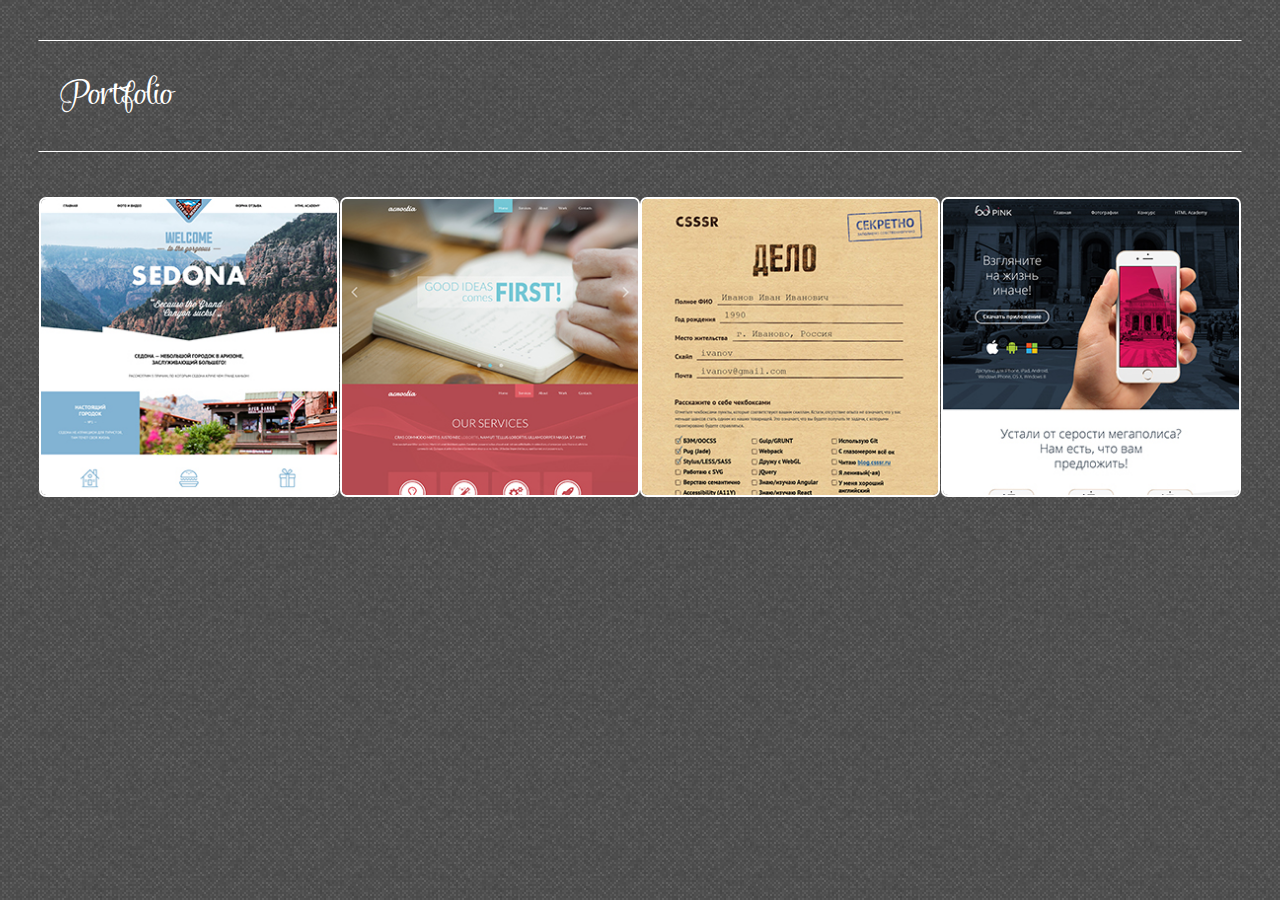
==== index.html @ 5a2338d6 "first" ====
<!DOCTYPE html>
<html lang="ru">
<head>
	<meta charset="UTF-8">
	<meta name="viewport" content="width=device-width, initial-scale=1">
	<title>Portfolio</title>
	<link rel="stylesheet" href="sources/css/normalize.css">
	<link rel="stylesheet" href="sources/css/style.css">
</head>
<body>
	<div class="work" id="work">
		<h1></h1>
			<div class="portfolio">
				<nav class="portfolio-nav">
					<h2 class="portfolio-nav__title">Portfolio</h2>
					<!--
					<div class="portfolio-nav__links">
						<a class="portfolio-nav__link"  href="">All</a>
						<a class="portfolio-nav__link"  href="">Photograhy</a>
						<a class="portfolio-nav__link"  href="">Logo design</a>
						<a class="portfolio-nav__link"  href="">Web design</a>
					</div>
					-->
				</nav>
				<div class="portfolio-body">
					<div class="portfolio-item">
						<a class="portfolio-item__link" href="sedona/index.html" target="_blank">
							<img class="portfolio-item__image" width="300" height="300" src="sources/img/sedona.jpg" alt="Седона">
							<div class="portfolio-item__icon">
								<svg xmlns="http://www.w3.org/2000/svg" width="22" height="22" viewBox="0 0 22 22">
									<path fill="#ffffff" d="M20.707,19.293L15.314,13.9C16.367,12.546,17,10.848,17,9c0-4.418-3.582-8-8-8 S1,4.582,1,9s3.582,8,8,8c1.848,0,3.545-0.633,4.9-1.686l5.393,5.393C19.474,20.888,19.724,21,20,21c0.552,0,1-0.448,1-1 C21,19.724,20.888,19.474,20.707,19.293z M9,15c-3.314,0-6-2.686-6-6s2.686-6,6-6s6,2.686,6,6S12.314,15,9,15z"/>
								</svg>
							</div>
						</a>
					</div>
					<div class="portfolio-item">
						<a class="portfolio-item__link" href="acrostia/index.html" target="_blank">
							<img class="portfolio-item__image" width="300" height="300" src="sources/img/acrostia.jpg" alt="Акростия">
							<div class="portfolio-item__icon">
								<svg xmlns="http://www.w3.org/2000/svg" width="22" height="22" viewBox="0 0 22 22">
									<path fill="#ffffff" d="M20.707,19.293L15.314,13.9C16.367,12.546,17,10.848,17,9c0-4.418-3.582-8-8-8 S1,4.582,1,9s3.582,8,8,8c1.848,0,3.545-0.633,4.9-1.686l5.393,5.393C19.474,20.888,19.724,21,20,21c0.552,0,1-0.448,1-1 C21,19.724,20.888,19.474,20.707,19.293z M9,15c-3.314,0-6-2.686-6-6s2.686-6,6-6s6,2.686,6,6S12.314,15,9,15z"/>
								</svg>
							</div>
						</a>
					</div>
					<div class="portfolio-item">
						<a class="portfolio-item__link" href="csssr/index.html" target="_blank">
							<img class="portfolio-item__image" width="300" height="300" src="sources/img/anketa.jpg" alt="Анкета">
							<div class="portfolio-item__icon">
								<svg xmlns="http://www.w3.org/2000/svg" width="22" height="22" viewBox="0 0 22 22">
									<path fill="#ffffff" d="M20.707,19.293L15.314,13.9C16.367,12.546,17,10.848,17,9c0-4.418-3.582-8-8-8 S1,4.582,1,9s3.582,8,8,8c1.848,0,3.545-0.633,4.9-1.686l5.393,5.393C19.474,20.888,19.724,21,20,21c0.552,0,1-0.448,1-1 C21,19.724,20.888,19.474,20.707,19.293z M9,15c-3.314,0-6-2.686-6-6s2.686-6,6-6s6,2.686,6,6S12.314,15,9,15z"/>
								</svg>
							</div>
						</a>
					</div>
					<div class="portfolio-item">
						<a class="portfolio-item__link" href="pink/index.html" target="_blank">
							<img class="portfolio-item__image" width="300" height="300" src="sources/img/pink.jpg" alt="Пинк">
							<div class="portfolio-item__icon">
								<svg xmlns="http://www.w3.org/2000/svg" width="22" height="22" viewBox="0 0 22 22">
									<path fill="#ffffff" d="M20.707,19.293L15.314,13.9C16.367,12.546,17,10.848,17,9c0-4.418-3.582-8-8-8 S1,4.582,1,9s3.582,8,8,8c1.848,0,3.545-0.633,4.9-1.686l5.393,5.393C19.474,20.888,19.724,21,20,21c0.552,0,1-0.448,1-1 C21,19.724,20.888,19.474,20.707,19.293z M9,15c-3.314,0-6-2.686-6-6s2.686-6,6-6s6,2.686,6,6S12.314,15,9,15z"/>
								</svg>
							</div>
						</a>
					</div>
				</div>
			</div>
	</div>
</body>
</html>
---- sources/css/style.css ----
@font-face {
  font-family: 'Salamander';
  src: url('../fonts/SalamanderScript.otf');
}
@font-face {
  font-family: 'Lato Regular';
  src: url('../fonts/LatoRegular.ttf');
}
@font-face {
  font-family: 'Lato Light';
  src: url('../fonts/LatoLight.ttf');
}
@font-face {
  font-family: 'Lato Bold';
  src: url('../fonts/LatoBold.ttf');
}
body {
  height: 100vh;
  margin: 0;
  padding: 0;
  font-family: 'Lato Regular';
  background: url("../img/bg/tweed_@2X.png") repeat top left;
}
h1 {
  margin: 0;
  visibility: hidden;
}
a {
  text-decoration: none;
}
ul {
  margin: 0;
  padding: 0;
  list-style: none;
}
.clearfix::after {
  content: "";
  display: block;
  clear: both;
}
.fullscreen {
  width: 100%;
  margin: 0 auto;
}
.container {
  width: 71.25%;
  margin: 0 auto;
  box-sizing: border-box;
}
.work {
  width: 100%;
  margin: 0 auto;
  position: relative;
  padding: 40px 3% 40px;
  text-align: center;
  color: #ffffff;
  box-sizing: border-box;
}
.portfolio-nav {
  display: flex;
  justify-content: space-between;
  align-items: center;
  margin-bottom: 45px;
  border: 1px solid #ffffff;
  border-left-color: transparent;
  border-right-color: transparent;
  box-sizing: border-box;
}
.portfolio-nav__title {
  margin: 38px 20px;
  font-family: 'Salamander';
  font-weight: normal;
  font-size: 34px;
  line-height: 34px;
  text-transform: initial;
}
.portfolio-nav__link {
  margin-right: 35px;
  padding: 10px;
  font-family: 'Lato Bold';
  font-size: 16px;
  line-height: 24px;
  color: #ffffff;
  border-radius: 5px;
}
.portfolio-nav__link:last-child {
  margin-right: 10px;
}
.portfolio-nav__link:hover {
  background-color: #f5c149;
}
.portfolio-body {
  max-width: 1490px;
  display: flex;
  justify-content: space-between;
  align-content: space-between;
  flex-wrap: wrap;
}
.portfolio-item {
  width: 70%;
  max-width: 300px;
  margin: 0 auto 3% auto;
}
.portfolio-item__link {
  position: relative;
  display: block;
  overflow: hidden;
  border: 2px solid #ffffff;
  border-radius: 7px;
  box-sizing: border-box;
}
.portfolio-item__image {
  display: block;
  width: 100%;
  height: 100%;
}
.portfolio-item__icon {
  position: absolute;
  top: 50%;
  left: 50%;
  transform: translate(-50%, -50%);
  width: 48px;
  height: 48px;
  visibility: hidden;
}
.portfolio-item__icon svg {
  width: 100%;
  height: 100%;
}
.portfolio-item__link:hover .portfolio-item__image {
  opacity: 0.5;
}
.portfolio-item__link:hover .portfolio-item__icon {
  visibility: visible;
}
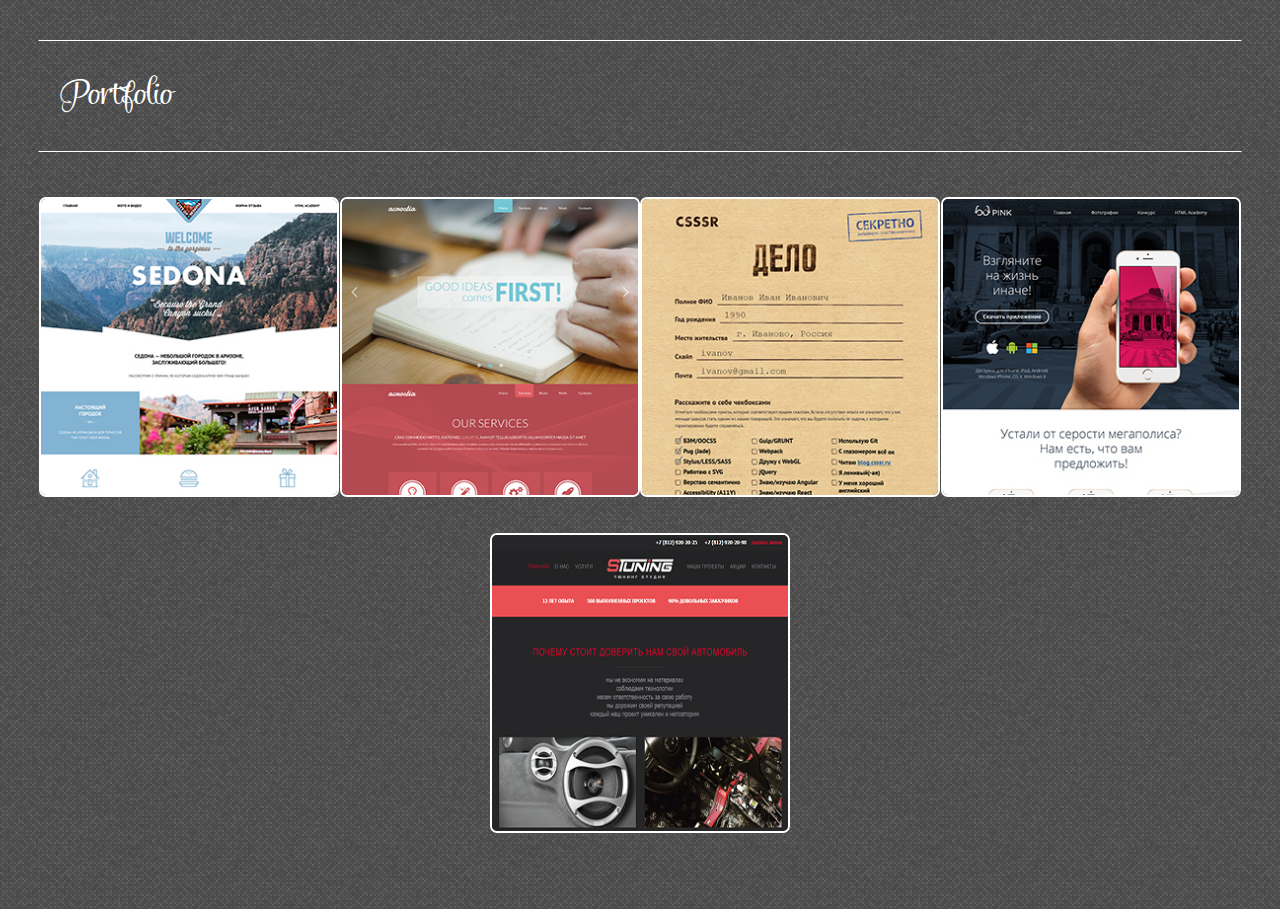
==== commit 4ccdb684: "stuning" ====
--- a/index.html
+++ b/index.html
@@ -63,6 +63,16 @@
 							</div>
 						</a>
 					</div>
+					<div class="portfolio-item">
+						<a class="portfolio-item__link" href="stuning/index.html" target="_blank">
+							<img class="portfolio-item__image" width="300" height="300" src="sources/img/stuning.jpg" alt="СТюнинг">
+							<div class="portfolio-item__icon">
+								<svg xmlns="http://www.w3.org/2000/svg" width="22" height="22" viewBox="0 0 22 22">
+									<path fill="#ffffff" d="M20.707,19.293L15.314,13.9C16.367,12.546,17,10.848,17,9c0-4.418-3.582-8-8-8 S1,4.582,1,9s3.582,8,8,8c1.848,0,3.545-0.633,4.9-1.686l5.393,5.393C19.474,20.888,19.724,21,20,21c0.552,0,1-0.448,1-1 C21,19.724,20.888,19.474,20.707,19.293z M9,15c-3.314,0-6-2.686-6-6s2.686-6,6-6s6,2.686,6,6S12.314,15,9,15z"/>
+								</svg>
+							</div>
+						</a>
+					</div>
 				</div>
 			</div>
 	</div>
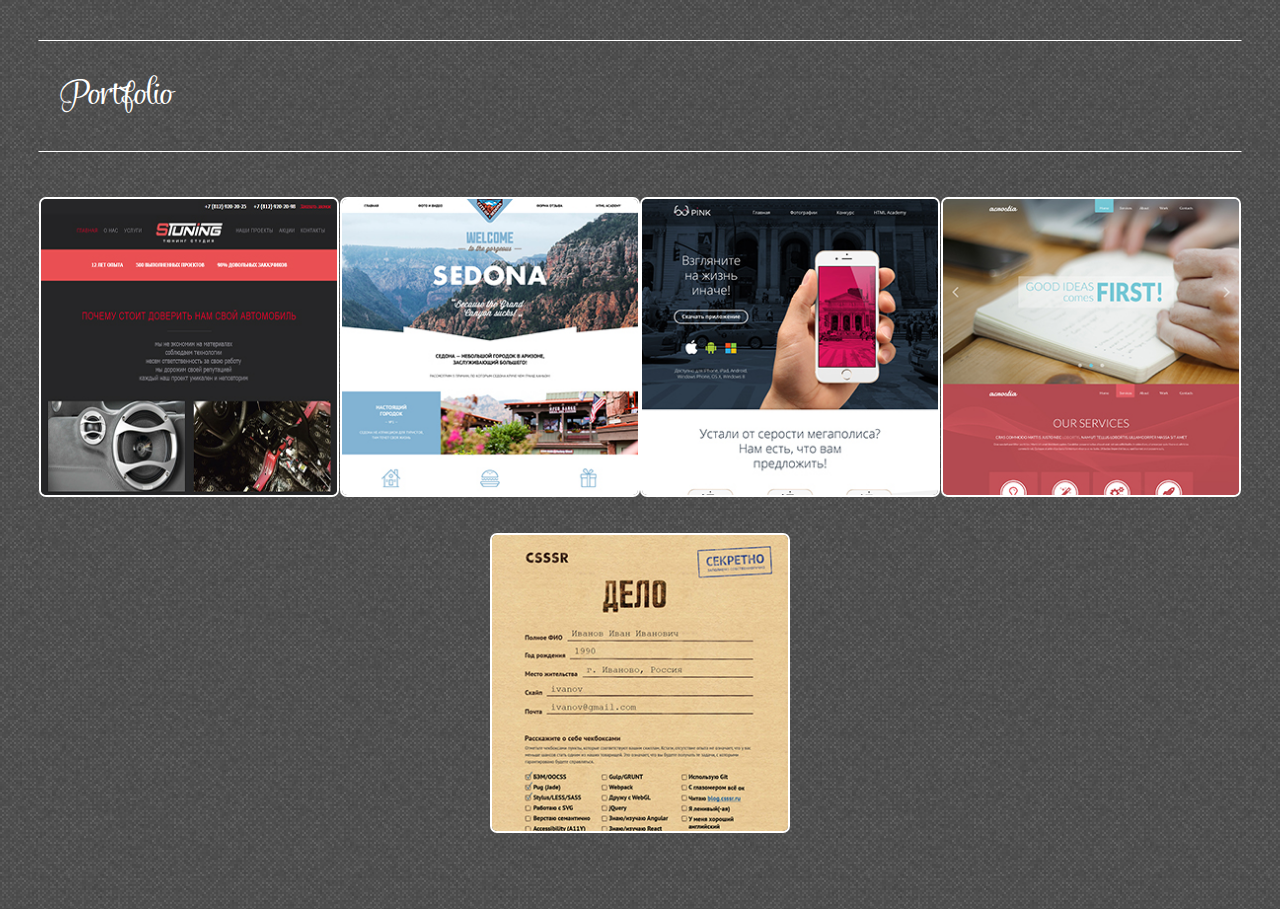
==== commit 6c5f57c3: "index" ====
--- a/index.html
+++ b/index.html
@@ -24,12 +24,35 @@
 				</nav>
 				<div class="portfolio-body">
 					<div class="portfolio-item">
+						<a class="portfolio-item__link" href="stuning/index.html" target="_blank">
+							<img class="portfolio-item__image" width="300" height="300" src="sources/img/stuning.jpg" alt="СТюнинг">
+							<div class="portfolio-item__icon">
+								<svg xmlns="http://www.w3.org/2000/svg" width="22" height="22" viewBox="0 0 22 22">
+									<path fill="#ffffff" d="M20.707,19.293L15.314,13.9C16.367,12.546,17,10.848,17,9c0-4.418-3.582-8-8-8 S1,4.582,1,9s3.582,8,8,8c1.848,0,3.545-0.633,4.9-1.686l5.393,5.393C19.474,20.888,19.724,21,20,21c0.552,0,1-0.448,1-1 C21,19.724,20.888,19.474,20.707,19.293z M9,15c-3.314,0-6-2.686-6-6s2.686-6,6-6s6,2.686,6,6S12.314,15,9,15z"/>
+								</svg>
+								<span class="portfolio-item__description">adaptive</span>
+							</div>
+						</a>
+					</div>
+					<div class="portfolio-item">
 						<a class="portfolio-item__link" href="sedona/index.html" target="_blank">
 							<img class="portfolio-item__image" width="300" height="300" src="sources/img/sedona.jpg" alt="Седона">
 							<div class="portfolio-item__icon">
 								<svg xmlns="http://www.w3.org/2000/svg" width="22" height="22" viewBox="0 0 22 22">
 									<path fill="#ffffff" d="M20.707,19.293L15.314,13.9C16.367,12.546,17,10.848,17,9c0-4.418-3.582-8-8-8 S1,4.582,1,9s3.582,8,8,8c1.848,0,3.545-0.633,4.9-1.686l5.393,5.393C19.474,20.888,19.724,21,20,21c0.552,0,1-0.448,1-1 C21,19.724,20.888,19.474,20.707,19.293z M9,15c-3.314,0-6-2.686-6-6s2.686-6,6-6s6,2.686,6,6S12.314,15,9,15z"/>
 								</svg>
+								<span class="portfolio-item__description">adaptive</span>
+							</div>
+						</a>
+					</div>
+					<div class="portfolio-item">
+						<a class="portfolio-item__link" href="pink/index.html" target="_blank">
+							<img class="portfolio-item__image" width="300" height="300" src="sources/img/pink.jpg" alt="Пинк">
+							<div class="portfolio-item__icon">
+								<svg xmlns="http://www.w3.org/2000/svg" width="22" height="22" viewBox="0 0 22 22">
+									<path fill="#ffffff" d="M20.707,19.293L15.314,13.9C16.367,12.546,17,10.848,17,9c0-4.418-3.582-8-8-8 S1,4.582,1,9s3.582,8,8,8c1.848,0,3.545-0.633,4.9-1.686l5.393,5.393C19.474,20.888,19.724,21,20,21c0.552,0,1-0.448,1-1 C21,19.724,20.888,19.474,20.707,19.293z M9,15c-3.314,0-6-2.686-6-6s2.686-6,6-6s6,2.686,6,6S12.314,15,9,15z"/>
+								</svg>
+								<span class="portfolio-item__description">adaptive</span>
 							</div>
 						</a>
 					</div>
@@ -40,6 +63,7 @@
 								<svg xmlns="http://www.w3.org/2000/svg" width="22" height="22" viewBox="0 0 22 22">
 									<path fill="#ffffff" d="M20.707,19.293L15.314,13.9C16.367,12.546,17,10.848,17,9c0-4.418-3.582-8-8-8 S1,4.582,1,9s3.582,8,8,8c1.848,0,3.545-0.633,4.9-1.686l5.393,5.393C19.474,20.888,19.724,21,20,21c0.552,0,1-0.448,1-1 C21,19.724,20.888,19.474,20.707,19.293z M9,15c-3.314,0-6-2.686-6-6s2.686-6,6-6s6,2.686,6,6S12.314,15,9,15z"/>
 								</svg>
+								<span class="portfolio-item__description  portfolio-item__description_f">fixed</span>
 							</div>
 						</a>
 					</div>
@@ -50,26 +74,7 @@
 								<svg xmlns="http://www.w3.org/2000/svg" width="22" height="22" viewBox="0 0 22 22">
 									<path fill="#ffffff" d="M20.707,19.293L15.314,13.9C16.367,12.546,17,10.848,17,9c0-4.418-3.582-8-8-8 S1,4.582,1,9s3.582,8,8,8c1.848,0,3.545-0.633,4.9-1.686l5.393,5.393C19.474,20.888,19.724,21,20,21c0.552,0,1-0.448,1-1 C21,19.724,20.888,19.474,20.707,19.293z M9,15c-3.314,0-6-2.686-6-6s2.686-6,6-6s6,2.686,6,6S12.314,15,9,15z"/>
 								</svg>
-							</div>
-						</a>
-					</div>
-					<div class="portfolio-item">
-						<a class="portfolio-item__link" href="pink/index.html" target="_blank">
-							<img class="portfolio-item__image" width="300" height="300" src="sources/img/pink.jpg" alt="Пинк">
-							<div class="portfolio-item__icon">
-								<svg xmlns="http://www.w3.org/2000/svg" width="22" height="22" viewBox="0 0 22 22">
-									<path fill="#ffffff" d="M20.707,19.293L15.314,13.9C16.367,12.546,17,10.848,17,9c0-4.418-3.582-8-8-8 S1,4.582,1,9s3.582,8,8,8c1.848,0,3.545-0.633,4.9-1.686l5.393,5.393C19.474,20.888,19.724,21,20,21c0.552,0,1-0.448,1-1 C21,19.724,20.888,19.474,20.707,19.293z M9,15c-3.314,0-6-2.686-6-6s2.686-6,6-6s6,2.686,6,6S12.314,15,9,15z"/>
-								</svg>
-							</div>
-						</a>
-					</div>
-					<div class="portfolio-item">
-						<a class="portfolio-item__link" href="stuning/index.html" target="_blank">
-							<img class="portfolio-item__image" width="300" height="300" src="sources/img/stuning.jpg" alt="СТюнинг">
-							<div class="portfolio-item__icon">
-								<svg xmlns="http://www.w3.org/2000/svg" width="22" height="22" viewBox="0 0 22 22">
-									<path fill="#ffffff" d="M20.707,19.293L15.314,13.9C16.367,12.546,17,10.848,17,9c0-4.418-3.582-8-8-8 S1,4.582,1,9s3.582,8,8,8c1.848,0,3.545-0.633,4.9-1.686l5.393,5.393C19.474,20.888,19.724,21,20,21c0.552,0,1-0.448,1-1 C21,19.724,20.888,19.474,20.707,19.293z M9,15c-3.314,0-6-2.686-6-6s2.686-6,6-6s6,2.686,6,6S12.314,15,9,15z"/>
-								</svg>
+								<span class="portfolio-item__description  portfolio-item__description_f">fixed</span>
 							</div>
 						</a>
 					</div>
--- a/sources/css/style.css
+++ b/sources/css/style.css
@@ -127,6 +127,22 @@
   width: 100%;
   height: 100%;
 }
+
+.portfolio-item__description {
+  display: inline-block;
+  position: relative;
+  right: 50%;
+  font-family: 'Salamander';
+  font-weight: normal;
+  font-size: 40px;
+  color: #ffffff;
+  text-align: center;
+}
+
+.portfolio-item__description_f {
+  left: -12px;
+}
+
 .portfolio-item__link:hover .portfolio-item__image {
   opacity: 0.5;
 }
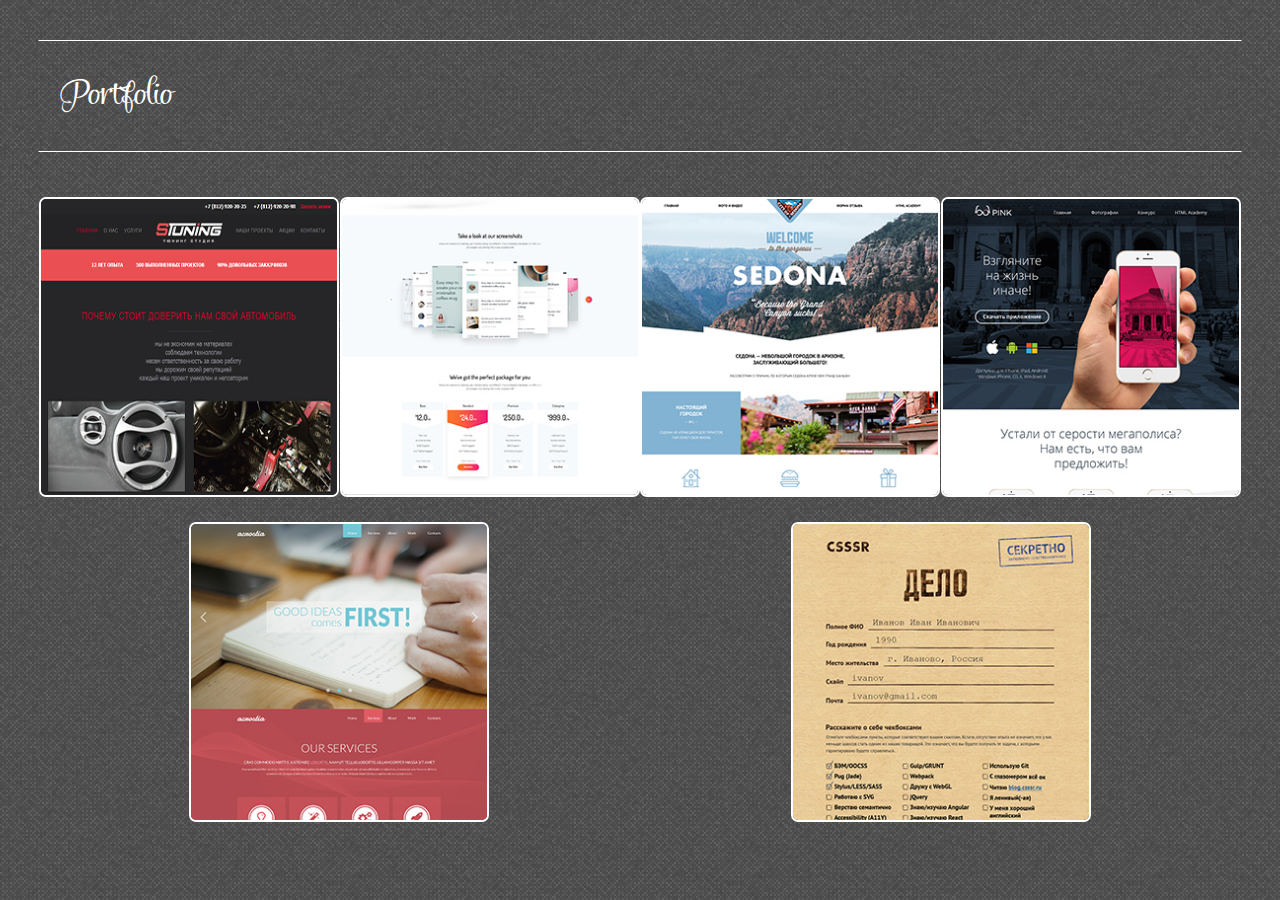
==== commit 9a367689: "giant" ====
--- a/index.html
+++ b/index.html
@@ -26,6 +26,17 @@
 					<div class="portfolio-item">
 						<a class="portfolio-item__link" href="stuning/index.html" target="_blank">
 							<img class="portfolio-item__image" width="300" height="300" src="sources/img/stuning.jpg" alt="СТюнинг">
+							<div class="portfolio-item__icon">
+								<svg xmlns="http://www.w3.org/2000/svg" width="22" height="22" viewBox="0 0 22 22">
+									<path fill="#ffffff" d="M20.707,19.293L15.314,13.9C16.367,12.546,17,10.848,17,9c0-4.418-3.582-8-8-8 S1,4.582,1,9s3.582,8,8,8c1.848,0,3.545-0.633,4.9-1.686l5.393,5.393C19.474,20.888,19.724,21,20,21c0.552,0,1-0.448,1-1 C21,19.724,20.888,19.474,20.707,19.293z M9,15c-3.314,0-6-2.686-6-6s2.686-6,6-6s6,2.686,6,6S12.314,15,9,15z"/>
+								</svg>
+								<span class="portfolio-item__description">adaptive</span>
+							</div>
+						</a>
+					</div>
+					<div class="portfolio-item">
+						<a class="portfolio-item__link" href="giant/index.html" target="_blank">
+							<img class="portfolio-item__image" width="300" height="300" src="sources/img/giant.jpg" alt="Гиант">
 							<div class="portfolio-item__icon">
 								<svg xmlns="http://www.w3.org/2000/svg" width="22" height="22" viewBox="0 0 22 22">
 									<path fill="#ffffff" d="M20.707,19.293L15.314,13.9C16.367,12.546,17,10.848,17,9c0-4.418-3.582-8-8-8 S1,4.582,1,9s3.582,8,8,8c1.848,0,3.545-0.633,4.9-1.686l5.393,5.393C19.474,20.888,19.724,21,20,21c0.552,0,1-0.448,1-1 C21,19.724,20.888,19.474,20.707,19.293z M9,15c-3.314,0-6-2.686-6-6s2.686-6,6-6s6,2.686,6,6S12.314,15,9,15z"/>
--- a/sources/css/style.css
+++ b/sources/css/style.css
@@ -99,7 +99,7 @@
 .portfolio-item {
   width: 70%;
   max-width: 300px;
-  margin: 0 auto 3% auto;
+  margin: 0 auto 25px auto;
 }
 .portfolio-item__link {
   position: relative;
